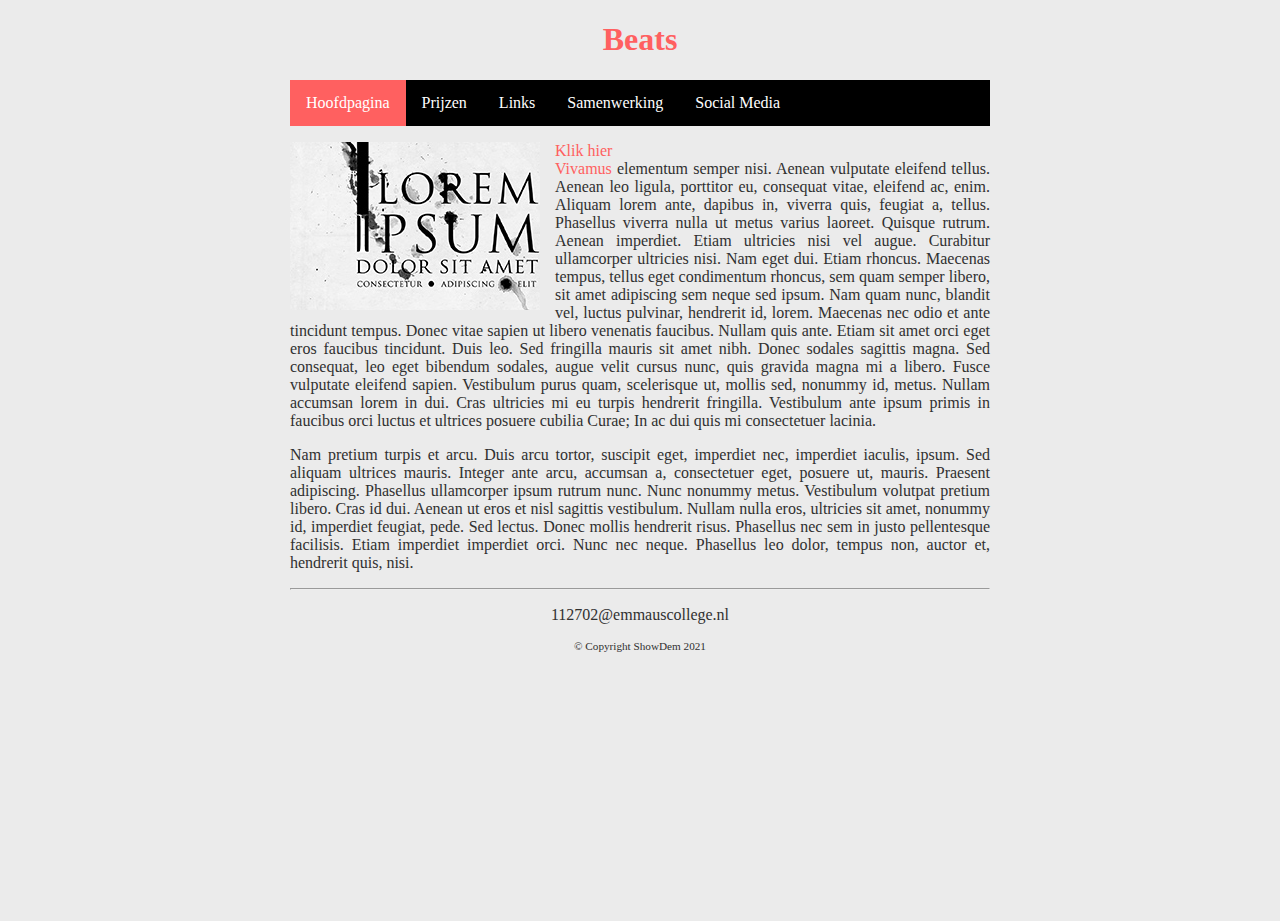
==== index.html @ 93379369 "Style" ====
<!DOCTYPE html>

<html>

    <head>
        <link rel="stylesheet" href="style.css">
        <title>Dit is een eenvoudige website</title>
    </head>
    
    <body>
        <main>
            <header>
                <h1 id="hoofdtitel" class="belangrijk">Beats</h1>
            </header>
            
            <nav>
                <ul>
                    <li><a class="active" href="index.html">Hoofdpagina</a></li>
                    <li><a href="prijs.html">Prijzen</a></li>
                    <li><a href="link.html">Links</a></li>
                    <li><a href="collab.html">Samenwerking</a></li>
                    <li><a href="social.html">Social Media</a></li>
                </ul>
            </nav>
            
            <article>
              <p><img class="zweefLinks" src="afbeeldingen/loremipsum.jpg">
                <a href="http://nu.nl">Klik hier</a>
                <br>
                <a href="http://www.encyclo.nl/begrip/dum%20vivimus%20vivamus">Vivamus</a> elementum semper nisi. Aenean vulputate eleifend tellus. Aenean leo ligula, porttitor eu, consequat vitae, eleifend ac, enim. Aliquam lorem ante, dapibus in, viverra quis, feugiat a, tellus. Phasellus viverra nulla ut metus varius laoreet. Quisque rutrum. Aenean imperdiet. Etiam ultricies nisi vel augue. Curabitur ullamcorper ultricies nisi. Nam eget dui. Etiam rhoncus. Maecenas tempus, tellus eget condimentum rhoncus, sem quam semper libero, sit amet adipiscing sem neque sed ipsum. Nam quam nunc, blandit vel, luctus pulvinar, hendrerit id, lorem. Maecenas nec odio et ante tincidunt tempus. Donec vitae sapien ut libero venenatis faucibus. Nullam quis ante. Etiam sit amet orci eget eros faucibus tincidunt. Duis leo. Sed fringilla mauris sit amet nibh. Donec sodales sagittis magna. Sed consequat, leo eget bibendum sodales, augue velit cursus nunc, quis gravida magna mi a libero. Fusce vulputate eleifend sapien. Vestibulum purus quam, scelerisque ut, mollis sed, nonummy id, metus. Nullam accumsan lorem in dui. Cras ultricies mi eu turpis hendrerit fringilla. Vestibulum ante ipsum primis in faucibus orci luctus et ultrices posuere cubilia Curae; In ac dui quis mi consectetuer lacinia.</p>
                <p>Nam pretium turpis et arcu. Duis arcu tortor, suscipit eget, imperdiet nec, imperdiet iaculis, ipsum. Sed aliquam ultrices mauris. Integer ante arcu, accumsan a, consectetuer eget, posuere ut, mauris. Praesent adipiscing. Phasellus ullamcorper ipsum rutrum nunc. Nunc nonummy metus. Vestibulum volutpat pretium libero. Cras id dui. Aenean ut eros et nisl sagittis vestibulum. Nullam nulla eros, ultricies sit amet, nonummy id, imperdiet feugiat, pede. Sed lectus. Donec mollis hendrerit risus. Phasellus nec sem in justo pellentesque facilisis. Etiam imperdiet imperdiet orci. Nunc nec neque. Phasellus leo dolor, tempus non, auctor et, hendrerit quis, nisi.</p>
            </article>
        
            <footer>
                <hr/>
                <p>112702@emmauscollege.nl</p>
                <p class="smalltext">© Copyright ShowDem 2021</p>
            </footer>
        
        </main>
    
    </body>

</html>
---- style.css ----
/* Basislayout */

html, body {
    height: 100%;
    padding: 0;
    background-color: rgb(235, 235, 235);  
    
    color: #303030;
    font: Verdana, Arial, Sans-Serif;
}


main {
    margin: 0 auto;
    width: 700px;
    position: relative;
}


article {
    text-align: justify;
}


header {
    color: rgb(255, 96, 96);
    text-align: center;
}


footer {
    text-align: center;
    padding-bottom: 10px;
}

/* specifieke stijlen */

img.zweefLinks {
    float: left;
    margin-right: 15px;
}

.smalltext {
    font-size: 0.7em;
}

a {
    color: rgb(255, 96, 96);
    text-decoration: none;
}

a:hover {
    text-decoration: underline rgb(255, 96, 96);
}


/* navigatiebalk */
nav ul {
    list-style-type: none;
    margin: auto;
    padding: 0;
    background-color: #000000;
    overflow: hidden;
}

nav ul li {
    float: left;
}

nav li a {
    display: block;
    color: white;
    text-align: center;
    padding: 14px 16px;
    text-decoration: none;
}

nav li a:hover {
    background-color:#9b9b9b;
}

nav li a.active {
    background-color: rgb(255, 96, 96);
}
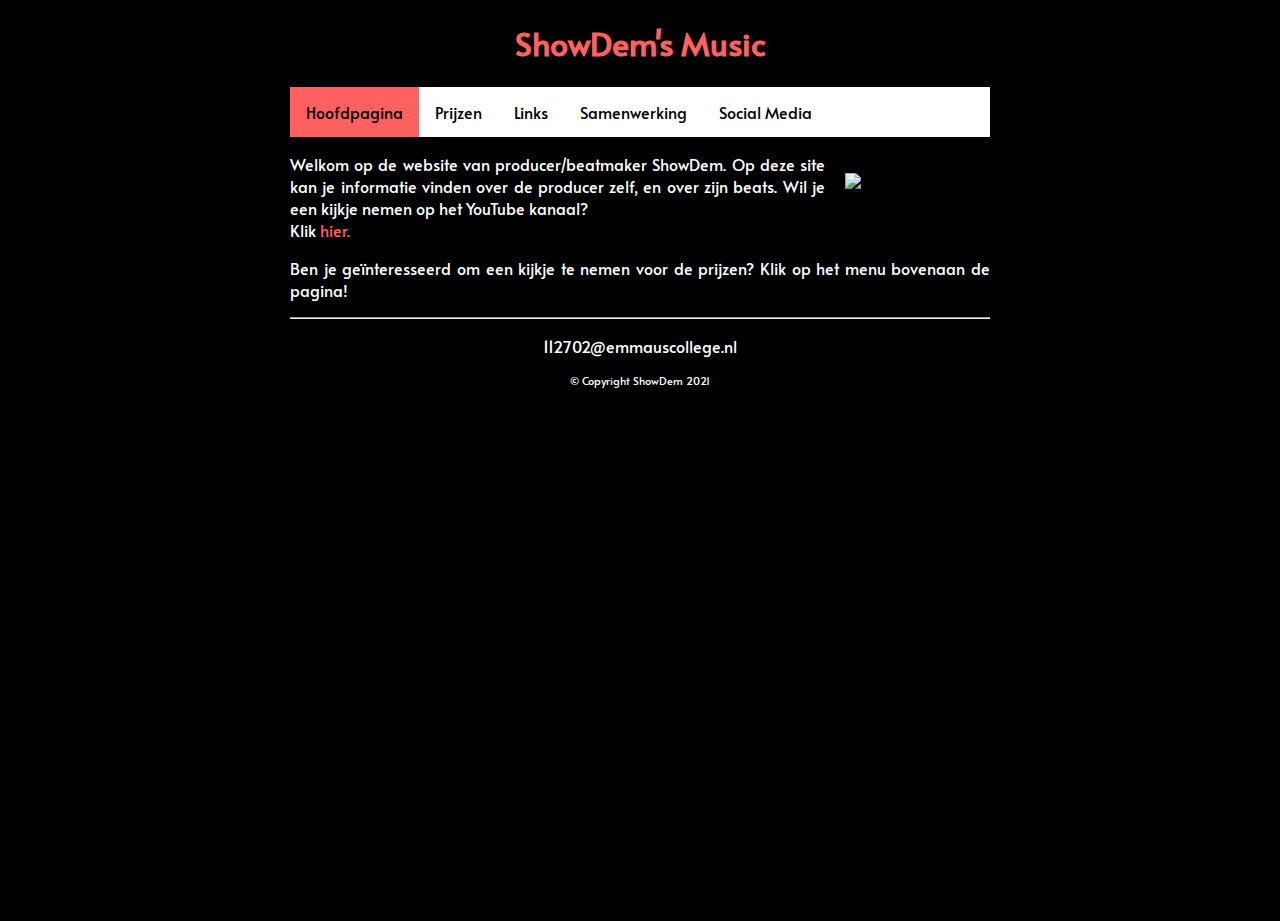
==== commit 511f74b9: "Layout 2" ====
--- a/index.html
+++ b/index.html
@@ -5,12 +5,13 @@
     <head>
         <link rel="stylesheet" href="style.css">
         <title>Dit is een eenvoudige website</title>
+        <link href='https://fonts.googleapis.com/css?family=Alata' rel='stylesheet'>
     </head>
     
     <body>
         <main>
             <header>
-                <h1 id="hoofdtitel" class="belangrijk">Beats</h1>
+                <h1 id="hoofdtitel" class="belangrijk">ShowDem's Music</h1>
             </header>
             
             <nav>
@@ -24,11 +25,11 @@
             </nav>
             
             <article>
-              <p><img class="zweefLinks" src="afbeeldingen/loremipsum.jpg">
-                <a href="http://nu.nl">Klik hier</a>
-                <br>
-                <a href="http://www.encyclo.nl/begrip/dum%20vivimus%20vivamus">Vivamus</a> elementum semper nisi. Aenean vulputate eleifend tellus. Aenean leo ligula, porttitor eu, consequat vitae, eleifend ac, enim. Aliquam lorem ante, dapibus in, viverra quis, feugiat a, tellus. Phasellus viverra nulla ut metus varius laoreet. Quisque rutrum. Aenean imperdiet. Etiam ultricies nisi vel augue. Curabitur ullamcorper ultricies nisi. Nam eget dui. Etiam rhoncus. Maecenas tempus, tellus eget condimentum rhoncus, sem quam semper libero, sit amet adipiscing sem neque sed ipsum. Nam quam nunc, blandit vel, luctus pulvinar, hendrerit id, lorem. Maecenas nec odio et ante tincidunt tempus. Donec vitae sapien ut libero venenatis faucibus. Nullam quis ante. Etiam sit amet orci eget eros faucibus tincidunt. Duis leo. Sed fringilla mauris sit amet nibh. Donec sodales sagittis magna. Sed consequat, leo eget bibendum sodales, augue velit cursus nunc, quis gravida magna mi a libero. Fusce vulputate eleifend sapien. Vestibulum purus quam, scelerisque ut, mollis sed, nonummy id, metus. Nullam accumsan lorem in dui. Cras ultricies mi eu turpis hendrerit fringilla. Vestibulum ante ipsum primis in faucibus orci luctus et ultrices posuere cubilia Curae; In ac dui quis mi consectetuer lacinia.</p>
-                <p>Nam pretium turpis et arcu. Duis arcu tortor, suscipit eget, imperdiet nec, imperdiet iaculis, ipsum. Sed aliquam ultrices mauris. Integer ante arcu, accumsan a, consectetuer eget, posuere ut, mauris. Praesent adipiscing. Phasellus ullamcorper ipsum rutrum nunc. Nunc nonummy metus. Vestibulum volutpat pretium libero. Cras id dui. Aenean ut eros et nisl sagittis vestibulum. Nullam nulla eros, ultricies sit amet, nonummy id, imperdiet feugiat, pede. Sed lectus. Donec mollis hendrerit risus. Phasellus nec sem in justo pellentesque facilisis. Etiam imperdiet imperdiet orci. Nunc nec neque. Phasellus leo dolor, tempus non, auctor et, hendrerit quis, nisi.</p>
+              <img class="zweefLinks" src="https://upload.wikimedia.org/wikipedia/commons/9/91/Logo_Fl_Studio.png">
+              <p>
+                Welkom op de website van producer/beatmaker ShowDem. Op deze site kan je informatie vinden over de producer zelf, en over zijn beats. Wil je een kijkje nemen op het YouTube kanaal?
+                <br>Klik <a href="https://www.youtube.com/channel/UCBK-MCUGCoD-TvwPsz8QtGQ">hier.</a></p>
+                <p>Ben je geïnteresseerd om een kijkje te nemen voor de prijzen? Klik op het menu bovenaan de pagina!</p>
             </article>
         
             <footer>
--- a/style.css
+++ b/style.css
@@ -3,10 +3,10 @@
 html, body {
     height: 100%;
     padding: 0;
-    background-color: rgb(235, 235, 235);  
+    background-color: rgb(0, 0, 0);  
     
-    color: #303030;
-    font: Verdana, Arial, Sans-Serif;
+    color: #ffffff;
+    font-family: Alata;
 }
 
 
@@ -33,11 +33,14 @@
     padding-bottom: 10px;
 }
 
+
+
 /* specifieke stijlen */
 
 img.zweefLinks {
-    float: left;
-    margin-right: 15px;
+    float: right;
+    width: 125px;
+    padding: 20px;
 }
 
 .smalltext {
@@ -58,8 +61,8 @@
 nav ul {
     list-style-type: none;
     margin: auto;
-    padding: 0;
-    background-color: #000000;
+    padding: 0%;
+    background-color: #ffffff;
     overflow: hidden;
 }
 
@@ -69,21 +72,23 @@
 
 nav li a {
     display: block;
-    color: white;
+    color: rgb(0, 0, 0);
     text-align: center;
     padding: 14px 16px;
     text-decoration: none;
 }
 
 nav li a:hover {
-    background-color:#9b9b9b;
+    background-color:#cfcfcf;
 }
 
 nav li a.active {
     background-color: rgb(255, 96, 96);
 }
 
+ box-sizing: border-box;
+ overflow: auto;
+ margin: 0px;
 
 
 
-
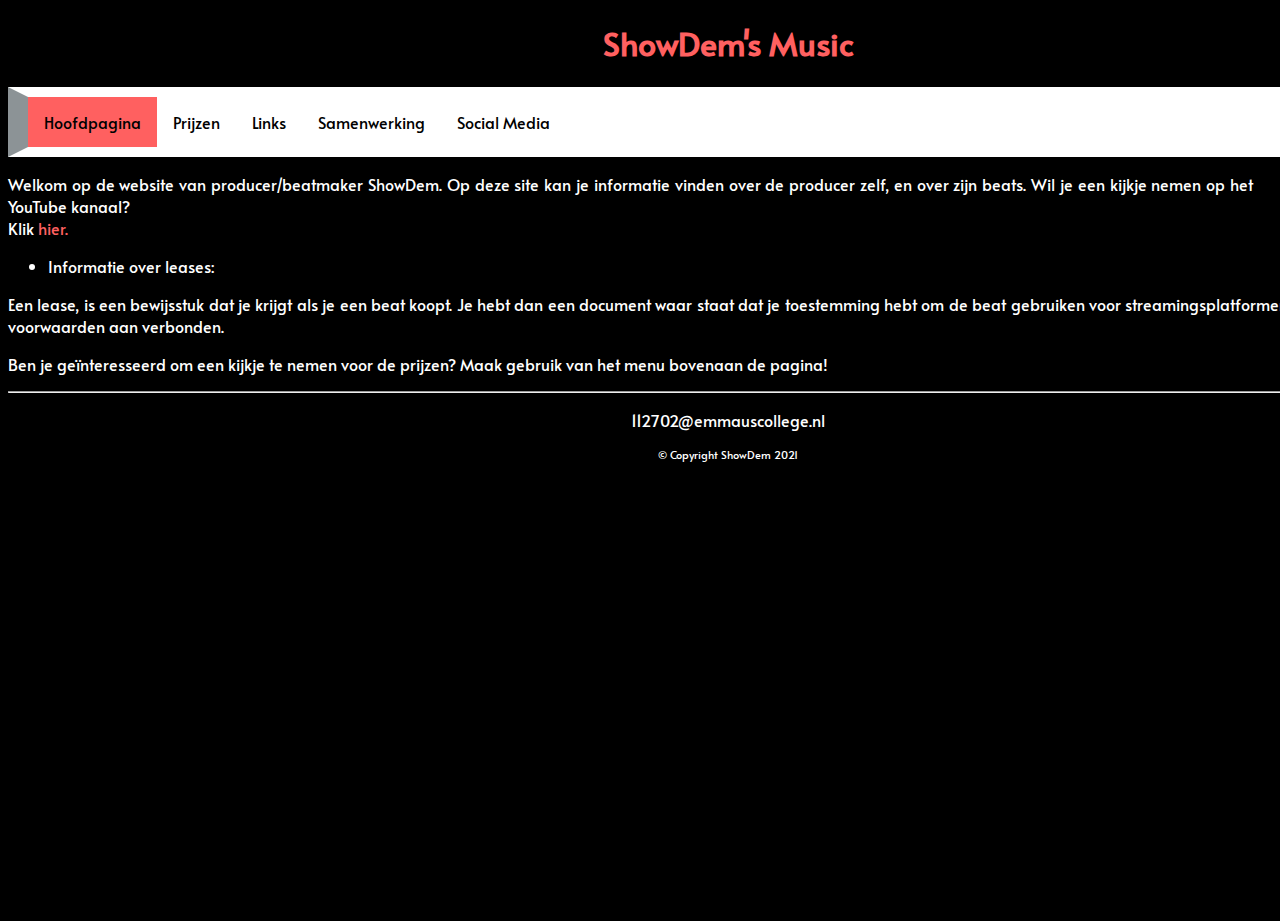
==== commit ac9b48ac: "Breedte en informatie" ====
--- a/index.html
+++ b/index.html
@@ -25,11 +25,13 @@
             </nav>
             
             <article>
-              <img class="zweefLinks" src="https://upload.wikimedia.org/wikipedia/commons/9/91/Logo_Fl_Studio.png">
-              <p>
+              <img class="foto" src="https://upload.wikimedia.org/wikipedia/commons/9/91/Logo_Fl_Studio.png">
+                <p>
                 Welkom op de website van producer/beatmaker ShowDem. Op deze site kan je informatie vinden over de producer zelf, en over zijn beats. Wil je een kijkje nemen op het YouTube kanaal?
                 <br>Klik <a href="https://www.youtube.com/channel/UCBK-MCUGCoD-TvwPsz8QtGQ">hier.</a></p>
-                <p>Ben je geïnteresseerd om een kijkje te nemen voor de prijzen? Klik op het menu bovenaan de pagina!</p>
+                <ul><li>Informatie over leases:</ul></li>
+                <p>Een lease, is een bewijsstuk dat je krijgt als je een beat koopt. Je hebt dan een document waar staat dat je toestemming hebt om de beat gebruiken voor streamingsplatformen. Bij die leases zijn wel voorwaarden aan verbonden.
+                <p>Ben je geïnteresseerd om een kijkje te nemen voor de prijzen? Maak gebruik van het menu bovenaan de pagina!</p>
             </article>
         
             <footer>
--- a/style.css
+++ b/style.css
@@ -12,7 +12,7 @@
 
 main {
     margin: 0 auto;
-    width: 700px;
+    width: 1440px;
     position: relative;
 }
 
@@ -37,10 +37,10 @@
 
 /* specifieke stijlen */
 
-img.zweefLinks {
+img.foto {
     float: right;
     width: 125px;
-    padding: 20px;
+    padding: 35px;
 }
 
 .smalltext {
@@ -64,6 +64,9 @@
     padding: 0%;
     background-color: #ffffff;
     overflow: hidden;
+    border-top: 10px inset transparent;
+   border-bottom: 10px inset transparent;
+   border-left: 20px solid rgb(140, 147, 150);
 }
 
 nav ul li {
@@ -75,7 +78,6 @@
     color: rgb(0, 0, 0);
     text-align: center;
     padding: 14px 16px;
-    text-decoration: none;
 }
 
 nav li a:hover {
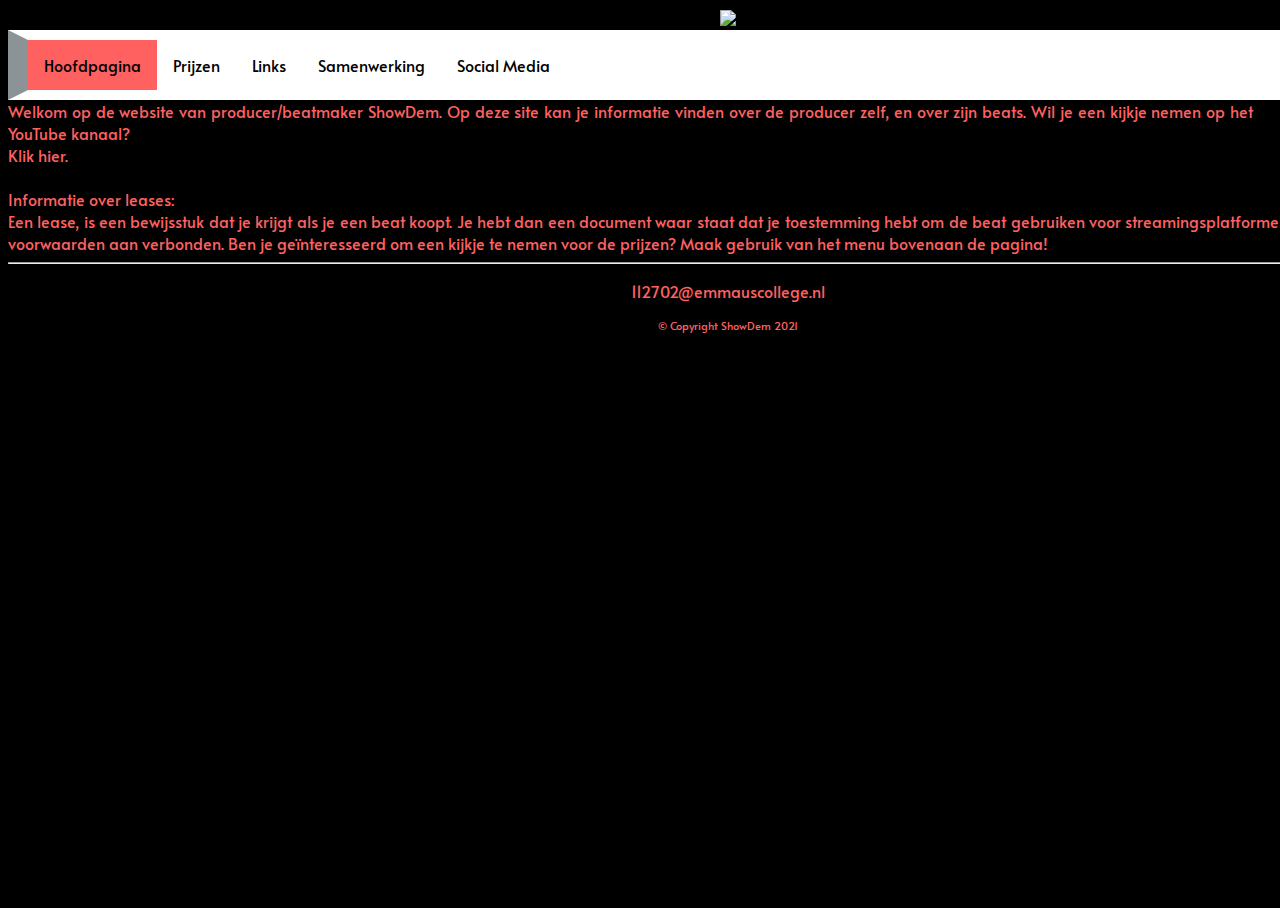
==== commit 9e466bac: "Logo, divs" ====
--- a/index.html
+++ b/index.html
@@ -11,7 +11,7 @@
     <body>
         <main>
             <header>
-                <h1 id="hoofdtitel" class="belangrijk">ShowDem's Music</h1>
+                <img id="hoofdtitel" class="belangrijk" src="https://mail.google.com/mail/u/0?ui=2&ik=8224ad4fa2&attid=0.1&permmsgid=msg-a%3Ar-3498653695247700944&th=17d7633378947d1b&view=fimg&realattid=17d7632e7f28f3b0ae91&disp=thd&attbid=ANGjdJ-AVjoWLK6NrNV8VQ-FoNLqxd_B8T6FY6gntlfeT6pd9tqy8AJ7HXqMiVeqYpdhNd6jpm1S-r8exlfQRtD7RFIxA-MS71HPjeDCDu-e3JX1zER7B8mEDTvovmk&ats=2524608000000&sz=w180-h120-df-p-nu"
             </header>
             
             <nav>
@@ -26,12 +26,16 @@
             
             <article>
               <img class="foto" src="https://upload.wikimedia.org/wikipedia/commons/9/91/Logo_Fl_Studio.png">
-                <p>
+                <div class="EersteHoofdpaginaTekst">
                 Welkom op de website van producer/beatmaker ShowDem. Op deze site kan je informatie vinden over de producer zelf, en over zijn beats. Wil je een kijkje nemen op het YouTube kanaal?
-                <br>Klik <a href="https://www.youtube.com/channel/UCBK-MCUGCoD-TvwPsz8QtGQ">hier.</a></p>
-                <ul><li>Informatie over leases:</ul></li>
-                <p>Een lease, is een bewijsstuk dat je krijgt als je een beat koopt. Je hebt dan een document waar staat dat je toestemming hebt om de beat gebruiken voor streamingsplatformen. Bij die leases zijn wel voorwaarden aan verbonden.
-                <p>Ben je geïnteresseerd om een kijkje te nemen voor de prijzen? Maak gebruik van het menu bovenaan de pagina!</p>
+                <br>Klik <a href="https://www.youtube.com/channel/UCBK-MCUGCoD-TvwPsz8QtGQ">hier.</a>
+                </div>
+                
+                <br>
+                <div>
+                  Informatie over leases: 
+                  <br>
+                  Een lease, is een bewijsstuk dat je krijgt als je een beat koopt. Je hebt dan een document waar staat dat je toestemming hebt om de beat gebruiken voor streamingsplatformen. Bij die leases zijn wel voorwaarden aan verbonden. Ben je geïnteresseerd om een kijkje te nemen voor de prijzen? Maak gebruik van het menu bovenaan de pagina!</div>
             </article>
         
             <footer>
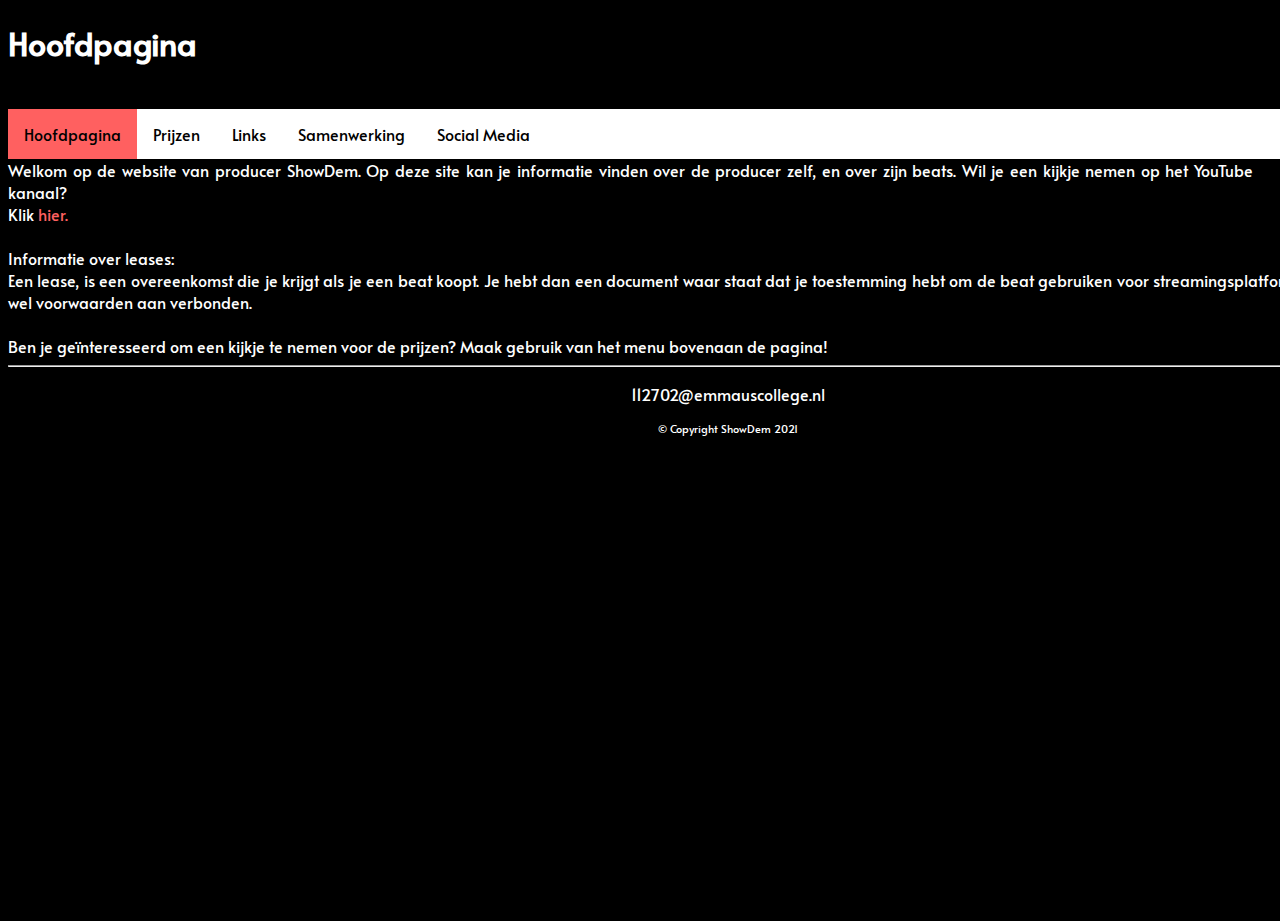
==== commit 7b25860f: "Inhoud" ====
--- a/index.html
+++ b/index.html
@@ -11,7 +11,8 @@
     <body>
         <main>
             <header>
-                <img id="hoofdtitel" class="belangrijk" src="https://mail.google.com/mail/u/0?ui=2&ik=8224ad4fa2&attid=0.1&permmsgid=msg-a%3Ar-3498653695247700944&th=17d7633378947d1b&view=fimg&realattid=17d7632e7f28f3b0ae91&disp=thd&attbid=ANGjdJ-AVjoWLK6NrNV8VQ-FoNLqxd_B8T6FY6gntlfeT6pd9tqy8AJ7HXqMiVeqYpdhNd6jpm1S-r8exlfQRtD7RFIxA-MS71HPjeDCDu-e3JX1zER7B8mEDTvovmk&ats=2524608000000&sz=w180-h120-df-p-nu"
+              <h1>Hoofdpagina</h1>
+              <br>
             </header>
             
             <nav>
@@ -26,8 +27,8 @@
             
             <article>
               <img class="foto" src="https://upload.wikimedia.org/wikipedia/commons/9/91/Logo_Fl_Studio.png">
-                <div class="EersteHoofdpaginaTekst">
-                Welkom op de website van producer/beatmaker ShowDem. Op deze site kan je informatie vinden over de producer zelf, en over zijn beats. Wil je een kijkje nemen op het YouTube kanaal?
+                <div>
+                Welkom op de website van producer ShowDem. Op deze site kan je informatie vinden over de producer zelf, en over zijn beats. Wil je een kijkje nemen op het YouTube kanaal?
                 <br>Klik <a href="https://www.youtube.com/channel/UCBK-MCUGCoD-TvwPsz8QtGQ">hier.</a>
                 </div>
                 
@@ -35,7 +36,12 @@
                 <div>
                   Informatie over leases: 
                   <br>
-                  Een lease, is een bewijsstuk dat je krijgt als je een beat koopt. Je hebt dan een document waar staat dat je toestemming hebt om de beat gebruiken voor streamingsplatformen. Bij die leases zijn wel voorwaarden aan verbonden. Ben je geïnteresseerd om een kijkje te nemen voor de prijzen? Maak gebruik van het menu bovenaan de pagina!</div>
+                  Een lease, is een overeenkomst die je krijgt als je een beat koopt. Je hebt dan een document waar staat dat je toestemming hebt om de beat gebruiken voor streamingsplatformen. Bij die leases zijn wel voorwaarden aan verbonden.
+                  </div>
+
+                  <br>
+                  <div>
+                  Ben je geïnteresseerd om een kijkje te nemen voor de prijzen? Maak gebruik van het menu bovenaan de pagina!</div>
             </article>
         
             <footer>
--- a/style.css
+++ b/style.css
@@ -19,12 +19,6 @@
 
 article {
     text-align: justify;
-}
-
-
-header {
-    color: rgb(255, 96, 96);
-    text-align: center;
 }
 
 
@@ -64,9 +58,6 @@
     padding: 0%;
     background-color: #ffffff;
     overflow: hidden;
-    border-top: 10px inset transparent;
-   border-bottom: 10px inset transparent;
-   border-left: 20px solid rgb(140, 147, 150);
 }
 
 nav ul li {
@@ -88,9 +79,10 @@
     background-color: rgb(255, 96, 96);
 }
 
- box-sizing: border-box;
- overflow: auto;
- margin: 0px;
+---------------------------------------------------------------
 
-
-
+div {
+  box-sizing: border-box;
+  overflow: auto;
+  margin: 0px;
+}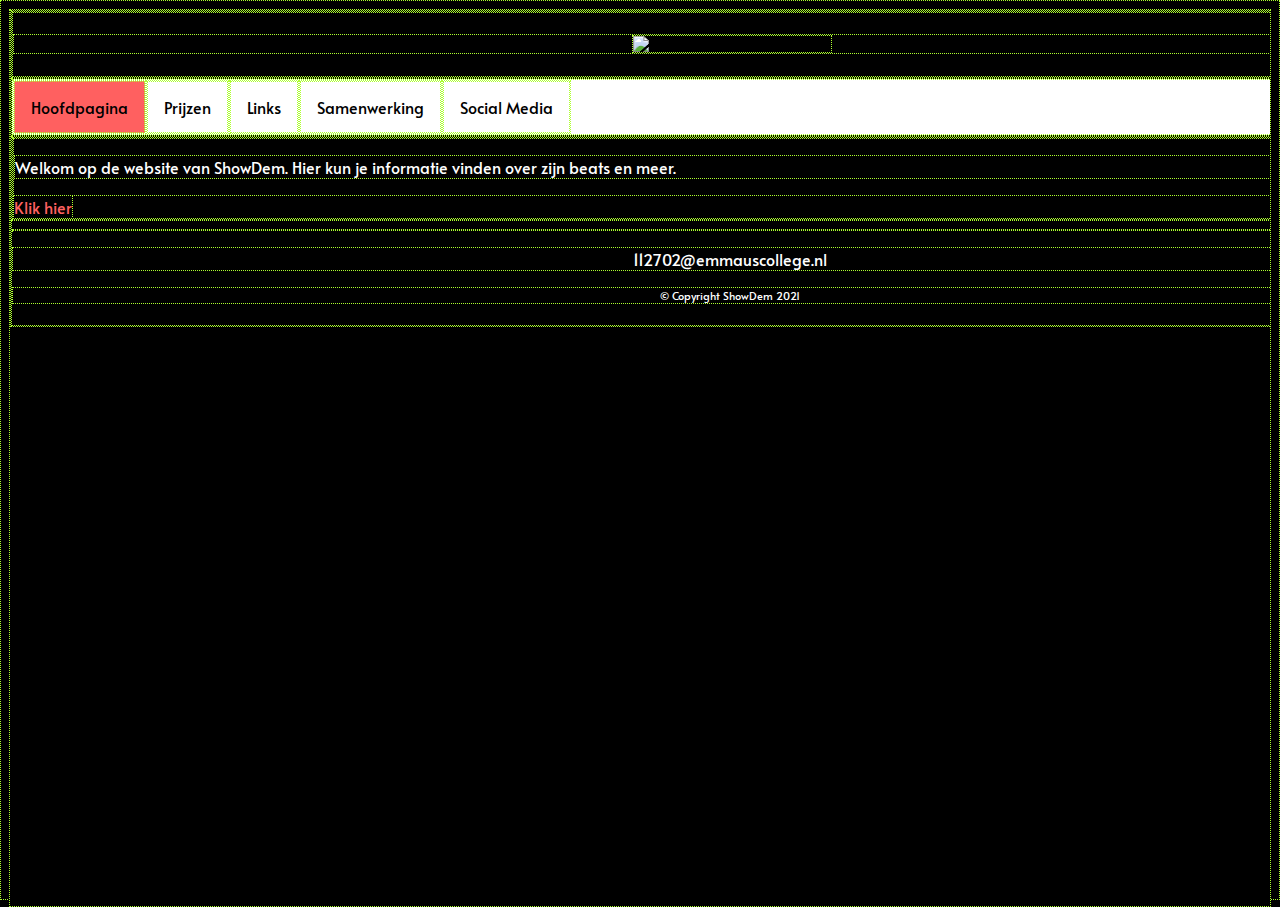
==== commit 08c31874: "Layout Part 1" ====
--- a/index.html
+++ b/index.html
@@ -11,8 +11,10 @@
     <body>
         <main>
             <header>
-              <h1>Hoofdpagina</h1>
-              <br>
+              <div class="Belangrijk">
+
+              <h1><img class="BovenRechts"src="afbeeldingen/logo.png"></h1>
+              </div>
             </header>
             
             <nav>
@@ -26,22 +28,16 @@
             </nav>
             
             <article>
-              <img class="foto" src="https://upload.wikimedia.org/wikipedia/commons/9/91/Logo_Fl_Studio.png">
-                <div>
-                Welkom op de website van producer ShowDem. Op deze site kan je informatie vinden over de producer zelf, en over zijn beats. Wil je een kijkje nemen op het YouTube kanaal?
-                <br>Klik <a href="https://www.youtube.com/channel/UCBK-MCUGCoD-TvwPsz8QtGQ">hier.</a>
+              <div class="MijnInfo">
+                
+                <div class="Beide">
+                  <img class="zweefLinks" src="afbeeldingen/fl-studio.png">
+                  <p>Welkom op de website van ShowDem. Hier kun je informatie vinden over zijn beats en meer.</p>
                 </div>
                 
-                <br>
-                <div>
-                  Informatie over leases: 
-                  <br>
-                  Een lease, is een overeenkomst die je krijgt als je een beat koopt. Je hebt dan een document waar staat dat je toestemming hebt om de beat gebruiken voor streamingsplatformen. Bij die leases zijn wel voorwaarden aan verbonden.
-                  </div>
+                <a href="http://nu.nl">Klik hier</a>
 
-                  <br>
-                  <div>
-                  Ben je geïnteresseerd om een kijkje te nemen voor de prijzen? Maak gebruik van het menu bovenaan de pagina!</div>
+              </div>
             </article>
         
             <footer>
--- a/style.css
+++ b/style.css
@@ -1,4 +1,10 @@
 /* Basislayout */
+ * {
+  box-sizing: border-box;
+  overflow: auto;
+  border: 1px dotted greenyellow;
+}
+
 
 html, body {
     height: 100%;
@@ -27,14 +33,12 @@
     padding-bottom: 10px;
 }
 
-
-
 /* specifieke stijlen */
 
-img.foto {
+img.zweefLinks {
     float: right;
-    width: 125px;
-    padding: 35px;
+    margin-right: 15px;
+    width: 100px;
 }
 
 .smalltext {
@@ -55,7 +59,7 @@
 nav ul {
     list-style-type: none;
     margin: auto;
-    padding: 0%;
+    padding: 0;
     background-color: #ffffff;
     overflow: hidden;
 }
@@ -69,20 +73,30 @@
     color: rgb(0, 0, 0);
     text-align: center;
     padding: 14px 16px;
+    text-decoration: none;
 }
 
 nav li a:hover {
-    background-color:#cfcfcf;
+    background-color:#9b9b9b;
 }
 
 nav li a.active {
     background-color: rgb(255, 96, 96);
 }
 
----------------------------------------------------------------
+.MijnInfo {
+  width: 1440px;
+}
 
-div {
-  box-sizing: border-box;
-  overflow: auto;
-  margin: 0px;
+
+.Belangrijk {
+  width: 1440px;
+}
+
+.BovenRechts {
+  display: block;
+  margin-left: auto;
+  margin-right: auto;
+  width: 200px;
+
 }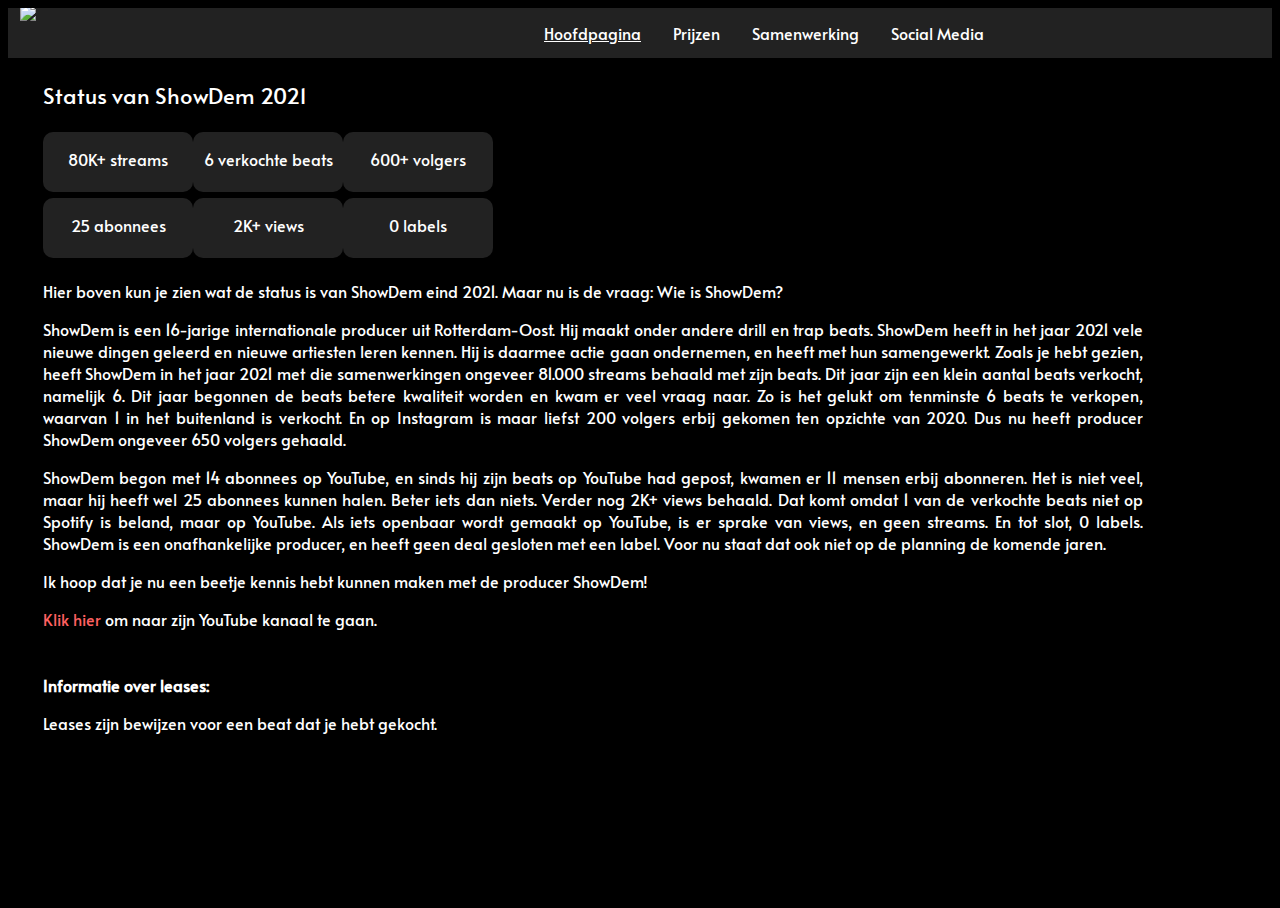
==== commit b65fb5b0: "Layout & Content hoofdpagina" ====
--- a/index.html
+++ b/index.html
@@ -4,47 +4,70 @@
 
     <head>
         <link rel="stylesheet" href="style.css">
-        <title>Dit is een eenvoudige website</title>
+        <title>ShowDem The Producer | Site</title>
         <link href='https://fonts.googleapis.com/css?family=Alata' rel='stylesheet'>
     </head>
     
     <body>
         <main>
             <header>
-              <div class="Belangrijk">
-
-              <h1><img class="BovenRechts"src="afbeeldingen/logo.png"></h1>
-              </div>
+              
             </header>
             
             <nav>
                 <ul>
                     <li><a class="active" href="index.html">Hoofdpagina</a></li>
                     <li><a href="prijs.html">Prijzen</a></li>
-                    <li><a href="link.html">Links</a></li>
                     <li><a href="collab.html">Samenwerking</a></li>
                     <li><a href="social.html">Social Media</a></li>
+                    <img class="LogoNav" src="afbeeldingen/logo.png">
                 </ul>
             </nav>
             
             <article>
               <div class="MijnInfo">
                 
-                <div class="Beide">
-                  <img class="zweefLinks" src="afbeeldingen/fl-studio.png">
-                  <p>Welkom op de website van ShowDem. Hier kun je informatie vinden over zijn beats en meer.</p>
+                <div class="Informatie">
+
+                  <div class="zweefRechts">
+                  <img id="FotoGroot"src="afbeeldingen/me.jpeg">
+                  <img id="FotoGroot"src="afbeeldingen/fl-studio.png">
+                  </div>
+
+                  <p id="StatusBegin">Status van ShowDem 2021</p>
+
+                  <div class="Stats"><p>80K+ streams</p></div>
+                  <div class="Stats"><p>6 verkochte beats</p></div>
+                  <div class="Stats"><p>600+ volgers</p></div>
+                  <br>
+                  <br>
+                  <br>
+                  <div class="Stats"><p>25 abonnees</p></div>
+                  <div class="Stats"><p>2K+ views</p></div>
+                  <div class="Stats"><p>0 labels</p></div>
+                  <br>
+                  <br>
+                  <br>
+
+                  <div class="TekstBeneden">
+                  <p>Hier boven kun je zien wat de status is van ShowDem eind 2021. Maar nu is de vraag: Wie is ShowDem?</p>
+                  <p>ShowDem is een 16-jarige internationale producer uit Rotterdam-Oost. Hij maakt onder andere drill en trap beats. ShowDem heeft in het jaar 2021 vele nieuwe dingen geleerd en nieuwe artiesten leren kennen. Hij is daarmee actie gaan ondernemen, en heeft met hun samengewerkt. Zoals je hebt gezien, heeft ShowDem in het jaar 2021 met die samenwerkingen ongeveer 81.000 streams behaald met zijn beats. Dit jaar zijn een klein aantal beats verkocht, namelijk 6. Dit jaar begonnen de beats betere kwaliteit worden en kwam er veel vraag naar. Zo is het gelukt om tenminste 6 beats te verkopen, waarvan 1 in het buitenland is verkocht. En op Instagram is maar liefst 200 volgers erbij gekomen ten opzichte van 2020. Dus nu heeft producer ShowDem ongeveer 650 volgers gehaald.</p>
+
+                  <p>ShowDem begon met 14 abonnees op YouTube, en sinds hij zijn beats op YouTube had gepost, kwamen er 11 mensen erbij abonneren. Het is niet veel, maar hij heeft wel 25 abonnees kunnen halen. Beter iets dan niets. Verder nog 2K+ views behaald. Dat komt omdat 1 van de verkochte beats niet op Spotify is beland, maar op YouTube. Als iets openbaar wordt gemaakt op YouTube, is er sprake van views, en geen streams. En tot slot, 0 labels. ShowDem is een onafhankelijke producer, en heeft geen deal gesloten met een label. Voor nu staat dat ook niet op de planning de komende jaren.</p>
+                  <p>Ik hoop dat je nu een beetje kennis hebt kunnen maken met de producer ShowDem!</p>
+
+                  <a href="https://www.youtube.com/channel/UCBK-MCUGCoD-TvwPsz8QtGQ">Klik hier</a> om naar zijn YouTube kanaal te gaan.</a>
+                  <br>
+                  <br>
+                  <br>
+                  <strong>Informatie over leases:</strong>
+                  <p>Leases zijn bewijzen voor een beat dat je hebt gekocht.</p>
+
+                   </div>
                 </div>
-                
-                <a href="http://nu.nl">Klik hier</a>
-
+              
               </div>
             </article>
-        
-            <footer>
-                <hr/>
-                <p>112702@emmauscollege.nl</p>
-                <p class="smalltext">© Copyright ShowDem 2021</p>
-            </footer>
         
         </main>
     
--- a/style.css
+++ b/style.css
@@ -2,7 +2,7 @@
  * {
   box-sizing: border-box;
   overflow: auto;
-  border: 1px dotted greenyellow;
+  /* border: 1px dotted greenyellow; */
 }
 
 
@@ -18,7 +18,7 @@
 
 main {
     margin: 0 auto;
-    width: 1440px;
+    width: 100%;
     position: relative;
 }
 
@@ -28,17 +28,21 @@
 }
 
 
-footer {
-    text-align: center;
-    padding-bottom: 10px;
+/* specifieke stijlen */
+
+.zweefRechts {
+    float: right;
+    width: 120px;
+    margin: 15px;
+    height: 800px;
+    overflow: hidden;
 }
 
-/* specifieke stijlen */
-
-img.zweefLinks {
-    float: right;
-    margin-right: 15px;
-    width: 100px;
+#FotoGroot {
+  width: 120px;
+  margin-bottom: 160px;
+  position: relative; top: 200px;
+  overflow: hidden;
 }
 
 .smalltext {
@@ -51,47 +55,46 @@
 }
 
 a:hover {
-    text-decoration: underline rgb(255, 96, 96);
+    text-decoration: underline rgb(255, 255, 255);
 }
 
 
 /* navigatiebalk */
+
 nav ul {
     list-style-type: none;
     margin: auto;
     padding: 0;
-    background-color: #ffffff;
+    background-color: #222222;
     overflow: hidden;
+    height: 50px;
 }
 
 nav ul li {
     float: left;
+    position: relative; left: 520px;
+    text-align: center;
+
 }
 
 nav li a {
     display: block;
-    color: rgb(0, 0, 0);
+    color: rgb(255, 255, 255);
     text-align: center;
     padding: 14px 16px;
     text-decoration: none;
 }
 
-nav li a:hover {
-    background-color:#9b9b9b;
-}
 
 nav li a.active {
-    background-color: rgb(255, 96, 96);
+    text-decoration: underline white
 }
 
 .MijnInfo {
   width: 1440px;
+  position: relative; left: 35px;
 }
 
-
-.Belangrijk {
-  width: 1440px;
-}
 
 .BovenRechts {
   display: block;
@@ -99,4 +102,26 @@
   margin-right: auto;
   width: 200px;
 
+}
+
+.LogoNav {
+  position: relative; bottom: 5px; right: 460px;
+  width: 60px;
+}
+
+.Stats {
+  border-radius: 10px;
+  background-color: #222222;
+  width: 150px;
+  height: 60px;
+  text-align: center;
+  float: left;
+}
+
+#StatusBegin {
+  font-size: 22px;
+}
+
+.TekstBeneden {
+  width: 1100px;
 }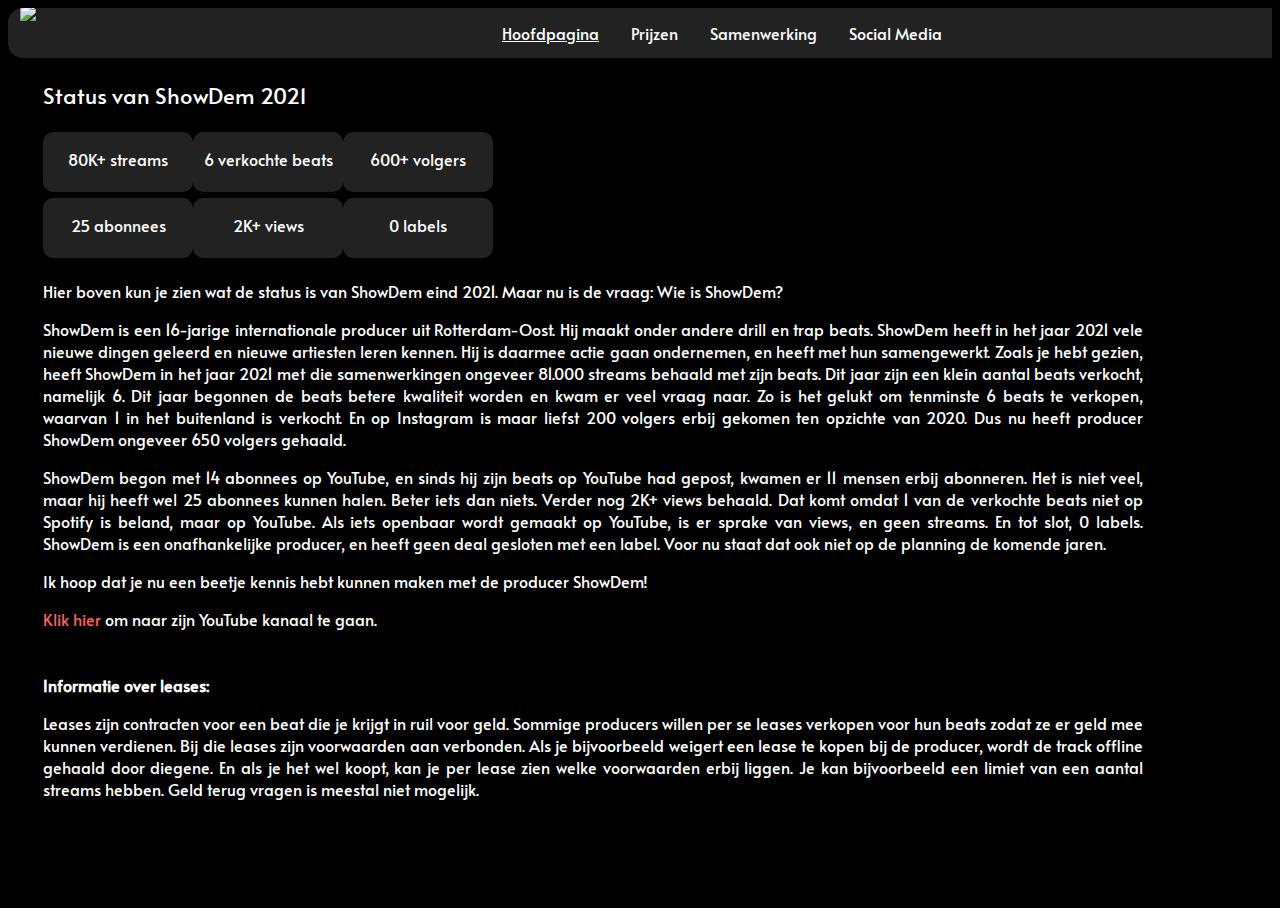
==== commit 5d3495c7: "Hoofdpagina" ====
--- a/index.html
+++ b/index.html
@@ -34,7 +34,7 @@
                   <img id="FotoGroot"src="afbeeldingen/fl-studio.png">
                   </div>
 
-                  <p id="StatusBegin">Status van ShowDem 2021</p>
+                  <p id="HoofdTekst">Status van ShowDem 2021</p>
 
                   <div class="Stats"><p>80K+ streams</p></div>
                   <div class="Stats"><p>6 verkochte beats</p></div>
@@ -61,7 +61,7 @@
                   <br>
                   <br>
                   <strong>Informatie over leases:</strong>
-                  <p>Leases zijn bewijzen voor een beat dat je hebt gekocht.</p>
+                  <p>Leases zijn contracten voor een beat die je krijgt in ruil voor geld. Sommige producers willen per se leases verkopen voor hun beats zodat ze er geld mee kunnen verdienen. Bij die leases zijn voorwaarden aan verbonden. Als je bijvoorbeeld weigert een lease te kopen bij de producer, wordt de track offline gehaald door diegene. En als je het wel koopt, kan je per lease zien welke voorwaarden erbij liggen. Je kan bijvoorbeeld een limiet van een aantal streams hebben. Geld terug vragen is meestal niet mogelijk.</p>
 
                    </div>
                 </div>
--- a/style.css
+++ b/style.css
@@ -6,7 +6,17 @@
 }
 
 
-html, body {
+html {
+    height: 100%;
+    padding: 0;
+    background-color: rgb(0, 0, 0);  
+    
+    color: #ffffff;
+    font-family: Alata;
+    overflow: hidden;
+}
+
+body {
     height: 100%;
     padding: 0;
     background-color: rgb(0, 0, 0);  
@@ -36,12 +46,12 @@
     margin: 15px;
     height: 800px;
     overflow: hidden;
+    position: relative; top: 220px;
 }
 
 #FotoGroot {
   width: 120px;
-  margin-bottom: 160px;
-  position: relative; top: 200px;
+  margin-bottom: 140px;
   overflow: hidden;
 }
 
@@ -68,11 +78,13 @@
     background-color: #222222;
     overflow: hidden;
     height: 50px;
+    border-radius: 15px;
+    width: 1400px;
 }
 
 nav ul li {
     float: left;
-    position: relative; left: 520px;
+    position: relative; left: 478px;
     text-align: center;
 
 }
@@ -90,6 +102,8 @@
     text-decoration: underline white
 }
 
+/* anders */
+
 .MijnInfo {
   width: 1440px;
   position: relative; left: 35px;
@@ -101,7 +115,6 @@
   margin-left: auto;
   margin-right: auto;
   width: 200px;
-
 }
 
 .LogoNav {
@@ -118,10 +131,14 @@
   float: left;
 }
 
-#StatusBegin {
+#HoofdTekst {
   font-size: 22px;
 }
 
 .TekstBeneden {
   width: 1100px;
+}
+
+.Informatie {
+  overflow: hidden;
 }